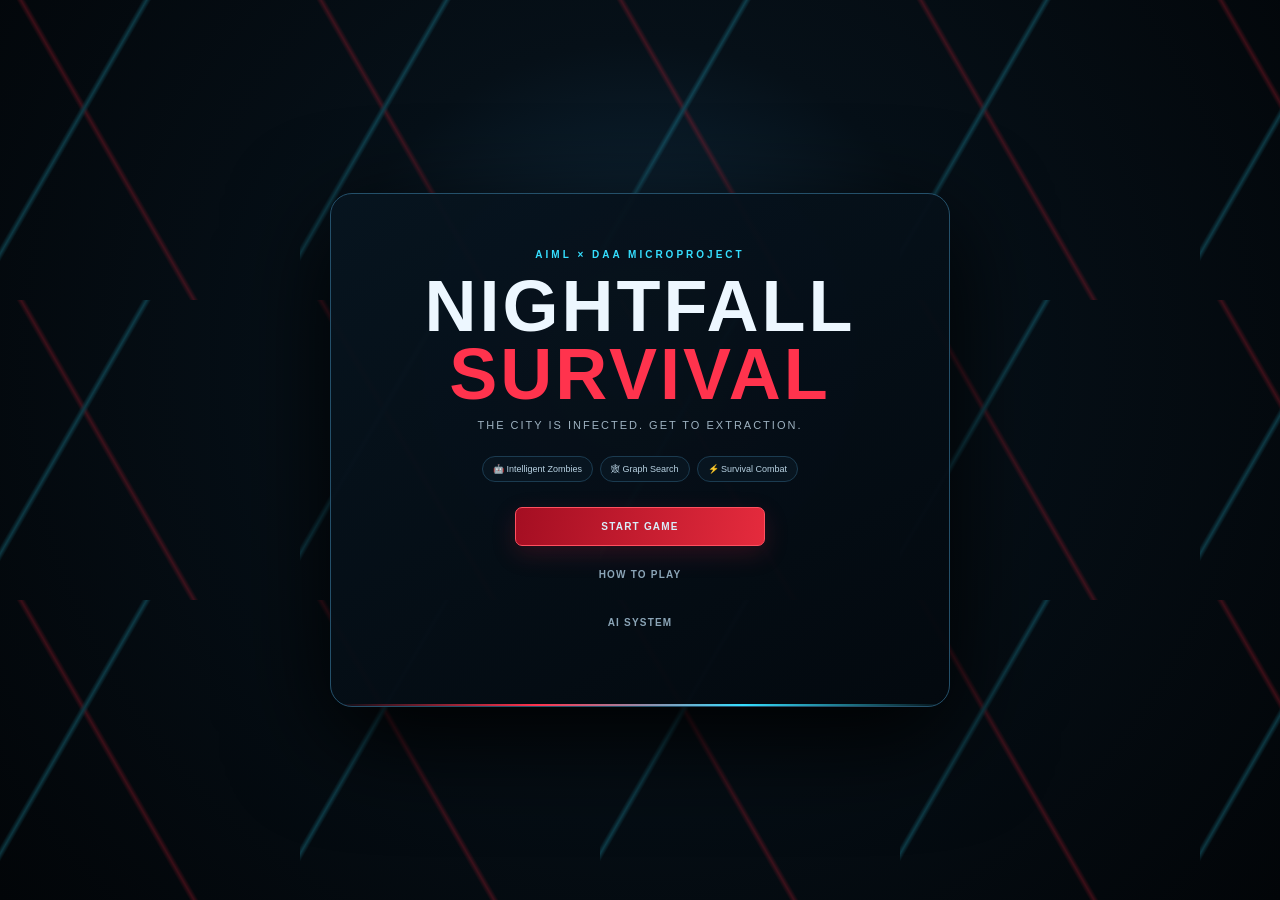
==== Nightfall-Survival/index.html @ 5c2bc885 "finalized" ====
<!doctype html>
<html lang="en">
<head>
<meta charset="utf-8">
<meta name="viewport" content="width=device-width,initial-scale=1">
<title>Nightfall Survival — AIML × DAA</title>
<link rel="stylesheet" href="style.css">
</head>
<body>
<div id="game">

  <section id="menu" class="screen active">
    <div class="menu-card">
      <div class="menu-kicker">AIML × DAA MICROPROJECT</div>
      <h1>NIGHTFALL <span>SURVIVAL</span></h1>
      <p class="tagline">THE CITY IS INFECTED. GET TO EXTRACTION.</p>
      <div class="menu-badges">
        <span>🤖 Intelligent Zombies</span><span>🕸 Graph Search</span><span>⚡ Survival Combat</span>
      </div>
      <button id="startGame" class="btn primary">START GAME</button>
      <button id="openHow" class="btn ghost">HOW TO PLAY</button>
      <button id="openAI" class="btn ghost">AI SYSTEM</button>
    </div>
  </section>

  <section id="howModal" class="modal">
    <div class="modal-card">
      <button class="close" data-close="howModal">×</button>
      <div class="kicker">FIELD GUIDE</div><h2>HOW TO PLAY</h2>
      <div class="how-grid">
        <div><b>W A S D</b><span>Move around the city</span></div>
        <div><b>LEFT CLICK</b><span>Shoot toward the cursor</span></div>
        <div><b>R</b><span>Reload your weapon</span></div>
        <div><b>SPACE</b><span>Dash away from danger</span></div>
        <div><b>💊</b><span>Collect medkits for health</span></div>
        <div><b>⚡</b><span>Collect energy to restore dash</span></div>
      </div>
      <p class="modal-tip"><strong>Goal:</strong> survive the wave and reach the glowing extraction zone. Zombies use graph search, rules and heuristic decisions to chase you.</p>
      <button class="btn primary" data-close="howModal">GOT IT</button>
    </div>
  </section>

  <section id="aiModal" class="modal">
    <div class="modal-card">
      <button class="close" data-close="aiModal">×</button>
      <div class="kicker">UNDER THE HOOD</div><h2>AI SYSTEM</h2>
      <div class="concept-grid">
        <div><b>INTELLIGENT AGENT</b><span>Perceive → reason → act</span></div>
        <div><b>STATE SPACE</b><span>Positions, health, resources and threats</span></div>
        <div><b>BFS</b><span>Shortest route through the map graph</span></div>
        <div><b>DFS</b><span>Explores reachable regions</span></div>
        <div><b>BEST-FIRST</b><span>Prioritizes promising movement</span></div>
        <div><b>HEURISTIC</b><span>Scores distance, danger and resources</span></div>
        <div><b>RULE ENGINE</b><span>Chase, retreat, flank and search rules</span></div>
        <div><b>KNOWLEDGE</b><span>Map, resources and visible player state</span></div>
      </div>
    </div>
  </section>

  <section id="gameScreen" class="screen game-screen">
    <header class="hud-top">
      <div class="brand">NIGHTFALL <span>SURVIVAL</span></div>
      <div class="level-chip">LEVEL <b id="level">1</b> · <span id="difficulty">EASY</span></div>
      <div class="wave">WAVE <b id="wave">01</b></div>
      <div class="timer">◷ <b id="timer">03:00</b></div>
    </header>

    <aside class="player-hud panel">
      <div class="hud-title">SURVIVOR</div>
      <div class="bar-label">❤️ <span id="hpText">100 / 100</span></div>
      <div class="bar red"><i id="hpBar"></i></div>
      <div class="bar-label">🔫 <span id="ammoText">12 / 30</span></div>
      <div class="bar blue"><i id="ammoBar"></i></div>
      <div class="bar-label">⚡ <span id="energyText">100%</span></div>
      <div class="bar yellow"><i id="energyBar"></i></div>
    </aside>

    <div class="side-stack">
      <section class="side-widget panel" id="objectiveWidget">
        <button class="widget-toggle" data-widget="objectiveWidget" aria-label="Toggle objective">
          <span>🎯 OBJECTIVE</span><b>−</b>
        </button>
        <div class="widget-body objective-body">
          <label><input id="objSurvive" type="checkbox" disabled> Survive until extraction</label>
          <label><input id="objReach" type="checkbox" disabled> Reach extraction point</label>
          <label><input id="objMed" type="checkbox" disabled> Collect 2 medkits (<span id="medCount">0</span>/2)</label>
        </div>
      </section>

      <section class="side-widget panel" id="mapWidget">
        <button class="widget-toggle" data-widget="mapWidget" aria-label="Toggle map">
          <span>🗺️ MAP</span><b>−</b>
        </button>
        <div class="widget-body map-body">
          <canvas id="miniMap" width="180" height="125"></canvas>
        </div>
      </section>

      <section class="side-widget panel ai-widget" id="aiWidget">
        <button class="widget-toggle" id="aiWidgetToggle" aria-label="Toggle AI analysis">
          <span>🤖 AI ANALYSIS</span><b>−</b>
        </button>
        <div class="widget-body ai-body">
          <div class="ai-state"><span>CURRENT STATE</span><b id="aiState">SEARCHING</b></div>
          <div class="ai-row"><span>PLAYER DISTANCE</span><b id="aiDistance">—</b></div>
          <div class="ai-row"><span>BFS ROUTE</span><b id="aiBfs">—</b></div>
          <div class="ai-row"><span>BEST-FIRST</span><b id="aiBest">—</b></div>
          <div class="ai-section"><small>HEURISTIC EVALUATION</small><div id="aiScores"></div></div>
          <div class="ai-section"><small>RULE TRIGGERED</small><p id="aiRule">Waiting for decision…</p></div>
          <div class="ai-decision"><small>FINAL DECISION</small><strong id="aiDecision">—</strong></div>
        </div>
      </section>
    </div>


    <main id="world" class="world">
      <canvas id="worldCanvas"></canvas>
      <div id="worldVignette"></div>
      <div id="toast"></div>
    </main>

    <div class="controls panel">
      <div class="keys"><div>W</div><div class="middle"><span>A</span><span>S</span><span>D</span></div><small>MOVE</small></div>
      <div class="control-help"><b>LEFT CLICK</b><span>SHOOT</span><b>R</b><span>RELOAD</span></div>
    </div>

    <div class="mobile-controls" aria-label="Phone movement controls">
      <button class="move-btn up" data-move="up">▲</button>
      <button class="move-btn left" data-move="left">◀</button>
      <button class="move-btn down" data-move="down">▼</button>
      <button class="move-btn right" data-move="right">▶</button>
      <button class="dash-touch" id="dashBtn">⚡</button>
    </div>

    <div class="combat-buttons">
      <button id="shootBtn">◉<span>SHOOT</span></button>
      <button id="reloadBtn">R<span>RELOAD</span></button>
    </div>

    <div class="event-feed panel" id="eventFeed"></div>
    <div id="damageFlash"></div>

    <div id="pauseOverlay" class="pause-overlay">
      <div class="pause-card">
        <div class="pause-icon">Ⅱ</div>
        <div class="pause-kicker">GAME PAUSED</div>
        <h2>TAKE A BREATH</h2>
        <p>Press <b>SPACE</b> to continue</p>
        <button id="resumeBtn" class="btn primary">RESUME</button>
      </div>
    </div>
    <div id="levelCompleteOverlay" class="level-complete-overlay">
      <div class="confetti" aria-hidden="true"></div>
      <div class="complete-card">
        <div class="complete-ai">🤖 AI SURVIVAL SYSTEM</div>
        <div class="complete-icon">🎉</div>
        <h2>CONGRATULATIONS!</h2>
        <p id="completeText">YOU SURVIVED LEVEL 1</p>
        <div class="complete-next" id="completeNext">PREPARING NEXT LEVEL…</div>
      </div>
    </div>
  </section>

  <section id="result" class="screen result-screen">
    <div class="result-card">
      <div id="resultIcon">💀</div>
      <div class="menu-kicker">BATTLE COMPLETE</div>
      <h2 id="resultTitle">YOU WERE OVERRUN</h2>
      <p id="resultReason">The infected reached you.</p>
      <div class="result-stats">
        <div><b id="statTime">00:00</b><span>SURVIVAL TIME</span></div>
        <div><b id="statKills">0</b><span>ZOMBIES DEFEATED</span></div>
        <div><b id="statAI">0</b><span>AI DECISIONS</span></div>
        <div><b id="statBFS">0</b><span>BFS SEARCHES</span></div>
      </div>
      <button id="playAgain" class="btn primary">PLAY AGAIN</button>
      <button id="backMenu" class="btn ghost">MAIN MENU</button>
    </div>
  </section>
</div>
<script src="script.js"></script>
</body>
</html>
---- Nightfall-Survival/style.css ----
*{box-sizing:border-box}
:root{--bg:#05090d;--panel:rgba(4,12,20,.88);--line:#17354c;--cyan:#35dfff;--blue:#268bff;--red:#ff334d;--orange:#ff8a27;--green:#55ef8b;--yellow:#ffd329;--text:#edf7ff;--muted:#8ea6b8}
html,body{margin:0;width:100%;height:100%;overflow:hidden;background:#03070b;color:var(--text);font-family:Inter,Segoe UI,Arial,sans-serif}
button{font:inherit;cursor:pointer}button:focus-visible{outline:2px solid var(--cyan)}
.screen{position:fixed;inset:0;display:none}.screen.active{display:flex}
#menu{align-items:center;justify-content:center;background:radial-gradient(circle at 50% 40%,#123046 0,#061018 38%,#020508 100%)}
#menu:before{content:"";position:absolute;inset:0;opacity:.22;background:linear-gradient(120deg,transparent 30%,#31dfff 31%,transparent 32%),linear-gradient(60deg,transparent 40%,#ff263d 41%,transparent 42%);background-size:300px 300px}
.menu-card{position:relative;width:min(620px,92vw);padding:55px 45px;text-align:center;border:1px solid #24506a;border-radius:22px;background:linear-gradient(150deg,rgba(7,20,31,.96),rgba(3,8,14,.96));box-shadow:0 30px 100px #000;overflow:hidden}
.menu-card:after{content:"";position:absolute;inset:auto 0 0;height:2px;background:linear-gradient(90deg,transparent,var(--red),var(--cyan),transparent)}
.menu-kicker,.kicker{font-size:10px;letter-spacing:3px;color:var(--cyan);font-weight:900}.menu-card h1{font-size:clamp(38px,7vw,72px);letter-spacing:3px;margin:12px 0 2px;line-height:.95}.menu-card h1 span{color:var(--red)}.tagline{font-size:11px;letter-spacing:2px;color:#9eb2c1}.menu-badges{display:flex;justify-content:center;gap:7px;flex-wrap:wrap;margin:25px 0}.menu-badges span{font-size:9px;padding:7px 10px;border:1px solid #1b3b50;border-radius:999px;background:#081520;color:#b9d3e3}
.btn{display:block;width:250px;max-width:100%;margin:9px auto;padding:13px;border-radius:7px;border:1px solid #23465c;background:#081522;color:#d9edf9;font-weight:900;font-size:10px;letter-spacing:1.2px}.btn.primary{background:linear-gradient(100deg,#a40e22,#e52b3d);border-color:#ff5060;box-shadow:0 8px 25px #e51f3d2e}.btn.ghost{background:transparent;border-color:transparent;color:#8ba5b7}.modal{position:fixed;inset:0;display:none;align-items:center;justify-content:center;background:#010509e8;backdrop-filter:blur(8px);z-index:50}.modal.open{display:flex}.modal-card{position:relative;width:min(700px,92vw);padding:32px;border:1px solid #234b64;border-radius:17px;background:#07111b;box-shadow:0 30px 100px #000}.close{position:absolute;right:14px;top:9px;background:none;border:0;color:#7f99aa;font-size:25px}.modal-card h2{font-size:27px;letter-spacing:2px;margin:6px 0 20px}.how-grid,.concept-grid{display:grid;grid-template-columns:1fr 1fr;gap:8px}.how-grid div,.concept-grid div{padding:12px;border:1px solid #18354a;background:#081621;border-radius:7px}.how-grid b,.concept-grid b{display:block;color:var(--cyan);font-size:10px;margin-bottom:5px}.how-grid span,.concept-grid span{color:#9eb2c1;font-size:10px}.modal-tip{margin:18px 0;color:#a9c0cf;font-size:11px;line-height:1.6}

.game-screen{background:#03070b}
.hud-top{position:absolute;left:20px;right:20px;top:14px;height:44px;z-index:15;display:flex;align-items:center;justify-content:center;pointer-events:none}.brand{position:absolute;left:0;font-weight:1000;font-size:22px;letter-spacing:1px;text-shadow:0 0 15px #000}.brand span{color:var(--red)}.wave,.timer{padding:9px 18px;background:#06121cdd;border:1px solid #1a4158;border-radius:8px;font-size:12px;margin:0 4px}.wave b{color:var(--orange);margin-left:5px}.timer b{font-size:15px;color:#dcefff;margin-left:5px}
.panel{background:linear-gradient(145deg,rgba(5,16,25,.92),rgba(3,9,15,.92));border:1px solid #18394e;box-shadow:0 10px 30px #0008;border-radius:8px}
.player-hud{position:absolute;left:18px;top:74px;width:230px;padding:12px;z-index:15}.hud-title,.panel-title{font-size:10px;font-weight:900;letter-spacing:1.5px;margin-bottom:10px}.bar-label{font-size:10px;color:#bcd0dd;margin:7px 0 4px}.bar{height:7px;border-radius:5px;background:#142431;overflow:hidden}.bar i{display:block;height:100%;width:100%;transition:width .15s}.bar.red i{background:linear-gradient(90deg,#ff1838,#ff5266)}.bar.blue i{background:linear-gradient(90deg,#2879ff,#42c8ff)}.bar.yellow i{background:linear-gradient(90deg,#ffb400,#ffe259)}
.objective{position:absolute;top:74px;right:315px;width:240px;padding:12px;z-index:15}.objective label{display:block;font-size:9px;color:#a8bdcb;margin:8px 0}.objective input{accent-color:var(--green);margin-right:7px}
.map-panel{position:absolute;right:315px;top:220px;width:200px;padding:9px;z-index:15}.map-panel .panel-title button,.ai-panel .panel-title button{float:right;border:0;background:none;color:#8098aa}.map-panel canvas{display:block;width:180px;height:125px;background:#06111a}
.ai-tab{position:absolute;right:18px;top:74px;z-index:20;padding:12px 15px;border:1px solid #23516c;border-radius:8px;background:#06121c;color:#aeeaff;font-size:10px;font-weight:900}.ai-panel{position:absolute;right:18px;top:74px;width:285px;height:calc(100% - 92px);padding:12px;z-index:25;display:none;overflow:auto}.ai-panel.open{display:block}.ai-state{padding:9px;background:#071721;border:1px solid #17374b;border-radius:6px;margin-bottom:7px}.ai-state span,.ai-section small,.ai-decision small{display:block;color:#6f899b;font-size:7px;letter-spacing:1.2px}.ai-state b{display:block;color:var(--orange);font-size:11px;margin-top:3px}.ai-row{display:flex;justify-content:space-between;padding:8px 4px;border-bottom:1px solid #102a3a;font-size:8px}.ai-row span{color:#7892a3}.ai-row b{color:var(--cyan)}.ai-section{margin-top:12px}.ai-section small{margin-bottom:6px}.ai-section p{font-size:9px;color:#8df2b2;line-height:1.5;background:#071a12;border:1px solid #1c5138;padding:8px;border-radius:6px;margin:0}.score{display:flex;justify-content:space-between;padding:5px 7px;background:#07131d;margin:3px 0;border-radius:4px;font-size:8px}.score b{color:var(--cyan)}.ai-decision{margin-top:12px;padding:10px;border:1px solid #26556b;background:#071923;border-radius:6px}.ai-decision strong{display:block;color:var(--cyan);font-size:11px;margin-top:5px}
.world{position:absolute;inset:0;overflow:hidden}.world canvas{position:absolute;inset:0;width:100%;height:100%}.world:after{content:"";position:absolute;inset:0;pointer-events:none;background:radial-gradient(circle at 50% 48%,transparent 35%,#00000040 80%,#000b 100%)}#worldVignette{position:absolute;inset:0;pointer-events:none;z-index:3;background:radial-gradient(circle at 50% 50%,transparent 35%,rgba(0,0,0,.42) 100%)}#toast{position:absolute;left:50%;top:15%;transform:translateX(-50%);z-index:10;padding:9px 15px;border:1px solid #2c627e;background:#06131df0;border-radius:7px;color:#dff7ff;font-size:10px;opacity:0;transition:.2s;pointer-events:none}#toast.show{opacity:1}
.controls{position:absolute;left:18px;bottom:18px;width:170px;height:118px;z-index:15;padding:10px}.keys{position:absolute;left:14px;top:10px;width:75px;text-align:center}.keys>div,.keys span{display:inline-flex;width:27px;height:27px;align-items:center;justify-content:center;border:1px solid #3b6177;background:#091823;border-radius:5px;font-weight:900;font-size:10px}.keys>div{margin-left:24px}.keys .middle{display:flex;gap:2px;margin-top:2px}.keys .middle span{width:27px}.keys small{font-size:7px;display:block;color:#7893a5;margin-top:5px}.control-help{position:absolute;right:10px;top:18px;width:60px;text-align:center;font-size:7px;color:#6f8a9c}.control-help b{display:block;color:#d7e9f3;border:1px solid #29485c;padding:5px;margin:4px 0;border-radius:4px}.combat-buttons{position:absolute;right:18px;bottom:18px;display:flex;gap:10px;z-index:15}.combat-buttons button{width:82px;height:82px;border:1px solid #24546b;border-radius:9px;background:#06141fdd;color:#e5f5ff;font-weight:900;font-size:20px}.combat-buttons button span{display:block;font-size:8px;letter-spacing:1px;margin-top:5px}.combat-buttons button:first-child{border-color:#a33a47}.event-feed{position:absolute;left:205px;bottom:18px;width:310px;max-height:105px;padding:8px;z-index:15;overflow:hidden}.event{font-size:8px;color:#9fb5c3;padding:4px 5px;border-bottom:1px solid #112a39}.event strong{color:#d9edf8}
#damageFlash{position:absolute;inset:0;background:#ff183533;opacity:0;pointer-events:none;z-index:40}#damageFlash.hit{animation:flash .28s}@keyframes flash{0%,100%{opacity:0}25%{opacity:1}}
.result-screen{align-items:center;justify-content:center;background:radial-gradient(circle at 50% 45%,#280b10,#070407 55%,#020305)}.result-card{text-align:center;width:min(650px,92vw);padding:45px;border:1px solid #5d2730;border-radius:20px;background:#080b10ed;box-shadow:0 30px 100px #000}.result-card>#resultIcon{font-size:50px}.result-card h2{font-size:35px;letter-spacing:2px;margin:9px 0}.result-card p{color:#9fb2bf;font-size:11px}.result-stats{display:grid;grid-template-columns:repeat(4,1fr);gap:7px;margin:25px 0}.result-stats div{padding:12px;background:#0a121a;border:1px solid #193446;border-radius:6px}.result-stats b{display:block;color:var(--cyan);font-size:19px}.result-stats span{display:block;color:#71899a;font-size:7px;margin-top:3px;letter-spacing:.7px}

@media(max-width:1050px){.objective{right:220px}.map-panel{right:220px}.ai-panel{width:270px}.ai-tab{right:18px}}
@media(max-width:800px){.objective{display:none}.map-panel{display:none}.player-hud{width:200px}.event-feed{left:18px;width:250px}.combat-buttons{right:10px}.brand{font-size:17px}.result-stats{grid-template-columns:1fr 1fr}.how-grid,.concept-grid{grid-template-columns:1fr}}


/* Level indicator */
.level-chip{padding:9px 15px;background:#06121cdd;border:1px solid #1a4158;border-radius:8px;font-size:10px;margin:0 4px;color:#b9d6e5}
.level-chip b{color:var(--cyan);font-size:13px}.level-chip span{color:var(--orange);font-weight:900}

/* Phone-friendly movement pad */
.mobile-controls{position:absolute;right:190px;bottom:18px;width:124px;height:124px;z-index:18;display:grid;grid-template-columns:40px 40px 40px;grid-template-rows:40px 40px 40px;gap:2px;align-items:center;justify-items:center;filter:drop-shadow(0 8px 18px #0008)}
.move-btn,.dash-touch{border:1px solid #2c5d74;background:#071722e8;color:#d9f5ff;border-radius:8px;width:38px;height:38px;font-size:14px;font-weight:1000;touch-action:none;user-select:none;-webkit-user-select:none}
.move-btn:active,.dash-touch:active{background:#12405a;border-color:#3ee3ff;box-shadow:0 0 18px #2edfff55}
.move-btn.up{grid-column:2;grid-row:1}.move-btn.left{grid-column:1;grid-row:2}.move-btn.down{grid-column:2;grid-row:2}.move-btn.right{grid-column:3;grid-row:2}
.dash-touch{grid-column:3;grid-row:3;color:#ffd94c;border-color:#6e5b22}

/* Centered level-complete message + confetti */
.level-complete-overlay{position:absolute;inset:0;z-index:60;display:none;align-items:center;justify-content:center;background:rgba(1,5,8,.64);backdrop-filter:blur(5px);pointer-events:none}
.level-complete-overlay.show{display:flex}
.complete-card{position:relative;text-align:center;width:min(560px,82vw);padding:35px 28px;border:1px solid #39dfff66;border-radius:18px;background:linear-gradient(145deg,#061923f5,#081018f5);box-shadow:0 25px 90px #000,0 0 45px #28dfff20}
.complete-ai{font-size:9px;letter-spacing:2px;color:var(--cyan);font-weight:900}.complete-icon{font-size:48px;margin:7px}.complete-card h2{font-size:34px;margin:3px 0;color:#fff;letter-spacing:2px}.complete-card p{font-size:14px;color:#9feeff;margin:8px 0}.complete-next{font-size:9px;letter-spacing:2px;color:#8aa8b8;margin-top:18px}
.confetti{position:absolute;inset:0;overflow:hidden;pointer-events:none}
.confetti:before,.confetti:after{
  content:"";position:absolute;left:50%;top:50%;width:8px;height:14px;
  border-radius:2px;opacity:0;
  box-shadow:
    -330px -210px #ff3d57,-270px -120px #ffd329,-210px -250px #35dfff,
    -150px -180px #55ef8b,-95px -275px #ff7b2f,-35px -220px #ff3d57,
    45px -270px #ffd329,120px -205px #35dfff,205px -255px #55ef8b,
    285px -165px #ff3d57,350px -245px #ffd329,
    -360px -60px #35dfff,-290px -20px #55ef8b,-220px 55px #ff3d57,
    235px 35px #ffd329,310px -35px #35dfff,375px 55px #55ef8b,
    -320px 180px #ffd329,-245px 235px #35dfff,-160px 175px #ff3d57,
    170px 190px #55ef8b,255px 235px #ffd329,335px 160px #ff3d57,
    -245px 330px #ff7b2f,-70px 300px #35dfff,90px 320px #ffd329,
    250px 300px #55ef8b;
  animation:celebrationBurst 1.9s ease-out infinite;
}
.confetti:after{
  width:6px;height:11px;
  box-shadow:
    -300px -175px #ffd329,-225px -290px #55ef8b,-135px -235px #ff3d57,
    -55px -310px #35dfff,35px -300px #ff7b2f,145px -285px #ffd329,
    245px -205px #35dfff,335px -125px #55ef8b,
    -350px 20px #ff3d57,-270px 105px #ffd329,-185px 15px #35dfff,
    185px 20px #ff3d57,270px 105px #55ef8b,350px 15px #ffd329,
    -285px 265px #35dfff,-185px 315px #ff3d57,-20px 350px #55ef8b,
    145px 330px #ffd329,285px 260px #ff3d57;
  animation:celebrationBurst 2.25s ease-out .18s infinite reverse;
}
@keyframes celebrationBurst{
  0%{opacity:0;transform:translate(-50%,-50%) scale(.35) rotate(0deg)}
  12%{opacity:1}
  72%{opacity:.95}
  100%{opacity:0;transform:translate(-50%,-50%) scale(1.18) rotate(22deg)}
}
.complete-card{animation:celebrationCard .55s cubic-bezier(.2,.9,.25,1.1)}
@keyframes celebrationCard{
  0%{transform:scale(.72);opacity:0}
  100%{transform:scale(1);opacity:1}
}
.complete-icon{animation:celebrationIcon .8s ease-out}
@keyframes celebrationIcon{
  0%{transform:scale(.3) rotate(-18deg)}
  55%{transform:scale(1.18) rotate(8deg)}
  100%{transform:scale(1) rotate(0)}
}

@media(max-width:800px){
  .mobile-controls{right:14px;bottom:115px;width:130px;height:130px}
  .combat-buttons{right:14px;bottom:14px}
  .combat-buttons button{width:70px;height:70px}
  .level-chip{display:none}
}


/* Final right-aligned utility stack */
.side-stack{
  position:absolute;right:18px;top:74px;width:300px;z-index:25;
  display:flex;flex-direction:column;gap:9px;
}
.side-widget{width:100%;overflow:hidden;transition:all .2s ease;border-radius:9px}
.widget-toggle{
  width:100%;min-height:46px;padding:0 13px;display:flex;align-items:center;justify-content:space-between;
  border:0;color:#cfe7f4;background:transparent;font-size:10px;font-weight:900;letter-spacing:1.2px;text-align:left;
}
.widget-toggle b{color:#6f94a8;font-size:15px}
.widget-body{padding:0 12px 12px}
.side-widget.collapsed .widget-body{display:none}
.side-widget.collapsed .widget-toggle{min-height:42px}
.objective-body label{display:block;font-size:9px;color:#a8bdcb;margin:8px 0}
.objective-body input{accent-color:var(--green);margin-right:7px}
.map-body canvas{display:block;width:100%;height:auto;max-height:145px;background:#06111a}
.ai-widget .widget-toggle{color:#aeeaff}
.ai-body{max-height:360px;overflow:auto}

/* Pause overlay */
.pause-overlay{position:absolute;inset:0;z-index:70;display:none;align-items:center;justify-content:center;background:rgba(1,5,8,.78);backdrop-filter:blur(8px)}
.pause-overlay.show{display:flex}
.pause-card{width:min(430px,86vw);text-align:center;padding:38px 28px;border:1px solid #2b607b;border-radius:17px;background:linear-gradient(145deg,#071a25f7,#050c13f7);box-shadow:0 30px 90px #000}
.pause-icon{width:58px;height:58px;margin:0 auto 12px;display:flex;align-items:center;justify-content:center;border:1px solid #315d73;border-radius:50%;color:#aeeaff;font-size:25px;font-weight:1000}
.pause-kicker{font-size:9px;letter-spacing:3px;color:var(--cyan);font-weight:900}
.pause-card h2{margin:8px 0;font-size:29px;letter-spacing:2px}
.pause-card p{font-size:10px;color:#8fa9b8;margin-bottom:22px}

/* Mobile */
@media(max-width:800px){
  .side-stack{right:8px;top:58px;width:min(210px,45vw);gap:5px}
  .widget-toggle{min-height:38px;padding:0 9px;font-size:8px}
  .widget-body{padding:0 9px 9px}
  .map-body canvas{max-height:105px}
  .ai-body{max-height:260px}
  .player-hud{left:8px;top:58px;width:170px;padding:9px}
  .mobile-controls{right:125px;bottom:92px;width:116px;height:116px}
  .combat-buttons{right:8px;bottom:8px;gap:5px}
  .combat-buttons button{width:58px;height:58px}
  .controls{left:8px;bottom:10px;transform:scale(.82);transform-origin:bottom left}
  .event-feed{left:160px;bottom:10px;width:200px;max-height:78px}
}
@media(max-width:520px){
  .brand{display:none}
  .side-stack{width:190px}
  .player-hud{width:145px}
  .mobile-controls{right:112px;bottom:82px;transform:scale(.9);transform-origin:bottom right}
  .event-feed,.controls{display:none}
  .combat-buttons button{width:55px;height:55px}
}
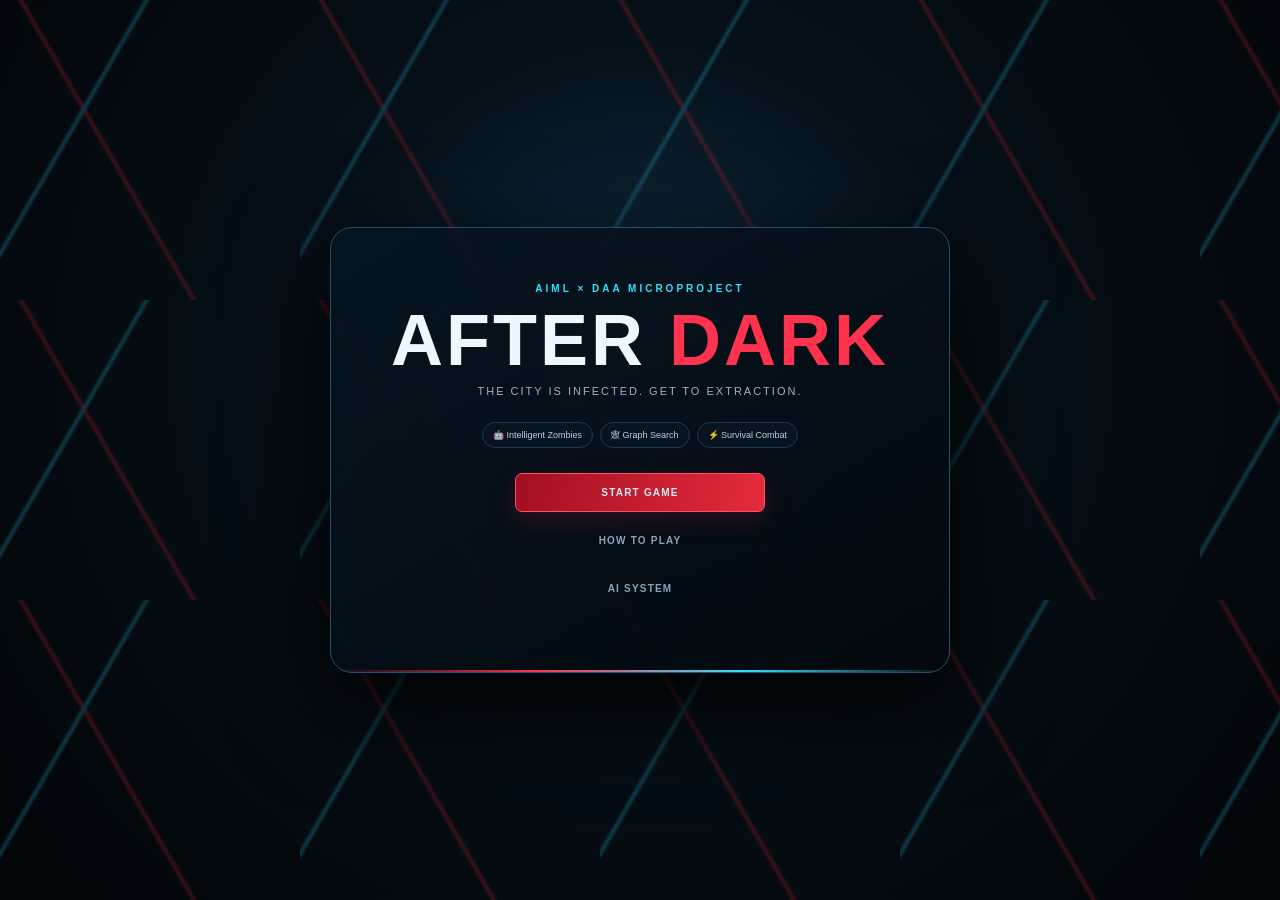
==== commit 1ea0f32a: "final" ====
--- a/Nightfall-Survival/index.html
+++ b/Nightfall-Survival/index.html
@@ -12,7 +12,7 @@
   <section id="menu" class="screen active">
     <div class="menu-card">
       <div class="menu-kicker">AIML × DAA MICROPROJECT</div>
-      <h1>NIGHTFALL <span>SURVIVAL</span></h1>
+      <h1>AFTER <span>DARK</span></h1>
       <p class="tagline">THE CITY IS INFECTED. GET TO EXTRACTION.</p>
       <div class="menu-badges">
         <span>🤖 Intelligent Zombies</span><span>🕸 Graph Search</span><span>⚡ Survival Combat</span>
